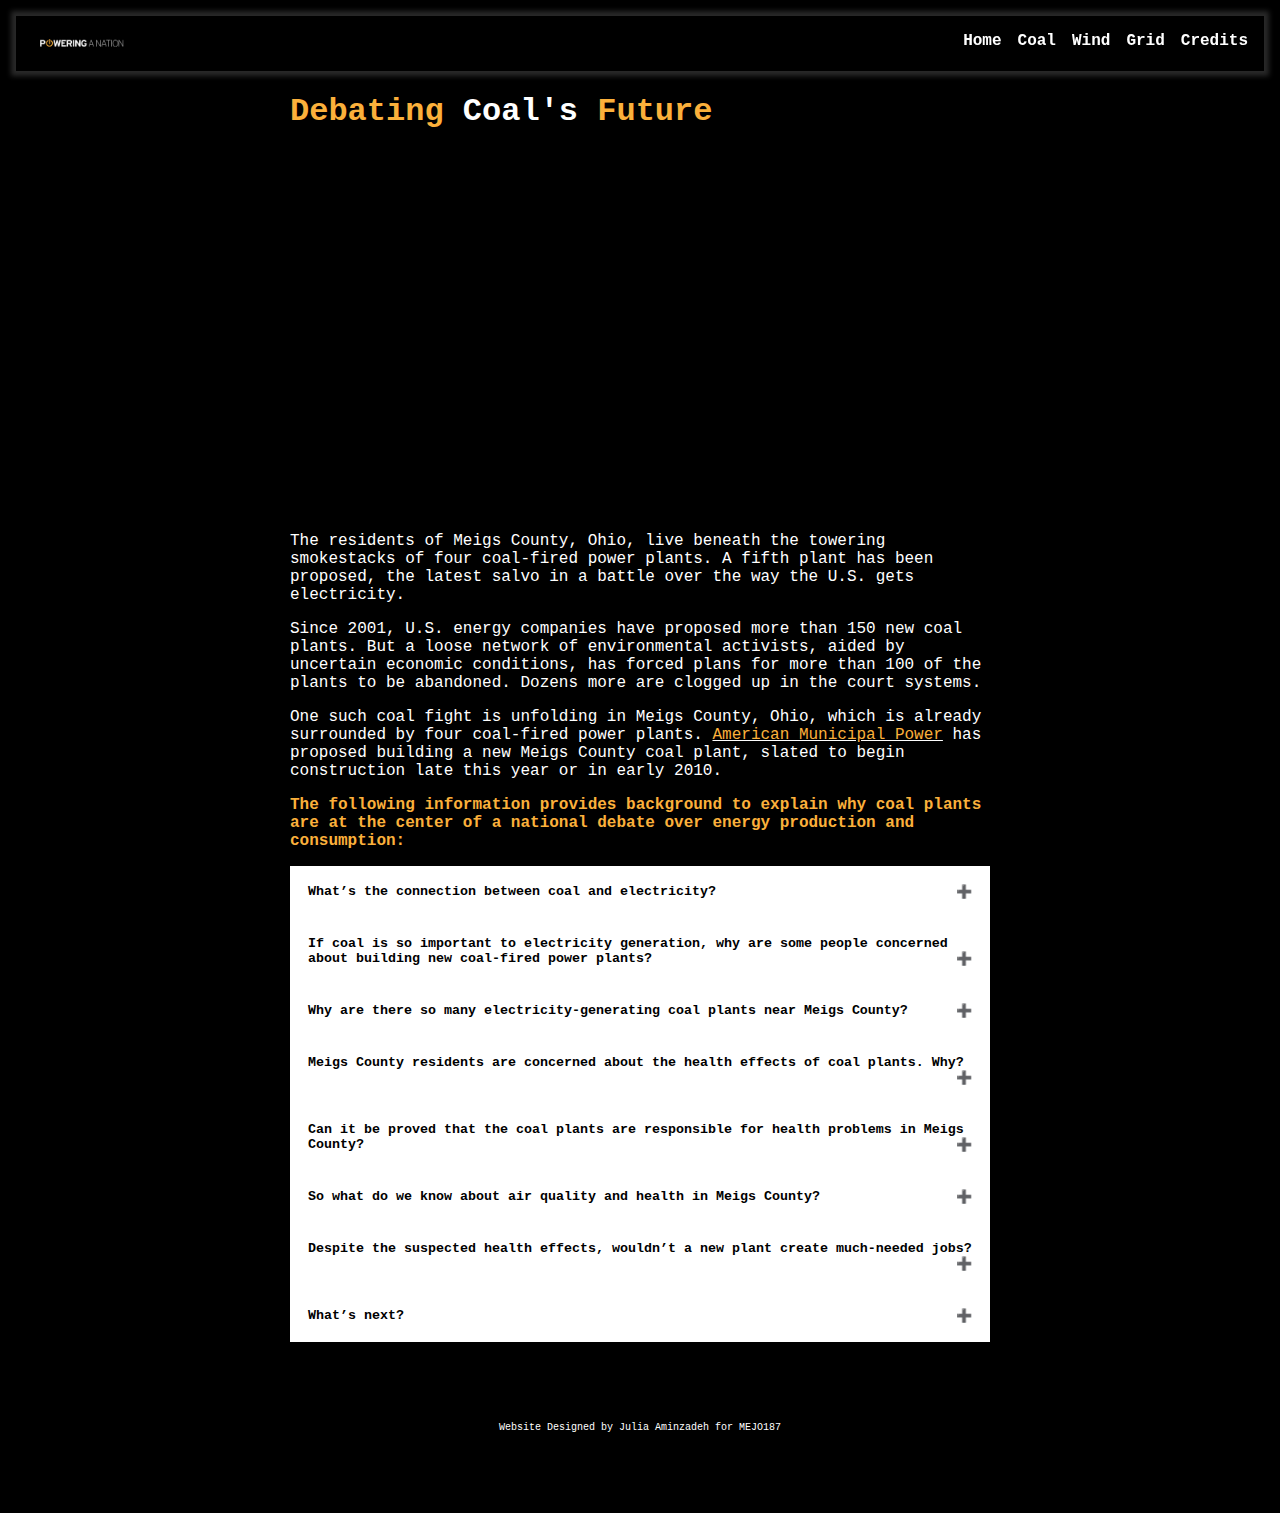
==== coal/index.html @ 7e4e7c04 "Improved main content max-width / alignment." ====
<!DOCTYPE html>
<html lang="en">
  <head>
    <meta charset="UTF-8" />
    <meta http-equiv="X-UA-Compatible" content="IE=edge" />
    <meta name="viewport" content="width=device-width, initial-scale=1.0" />
    <link rel="stylesheet" href="../styles/main.css" />
    <script src="../scripts/navbar.js" defer></script>
    <title>Coal</title>
  </head>
  <body>
    <nav id="main-nav" class="flex justify-between">
      <a href="../" title="Home"><img class="logo" src="../images/logo.png" alt="Powering a nation logo" /></a>
      <ul id="items" class="flex list-style-none m-0 p-0">
        <li class="pl-l"><a href="../" title="Home">Home</a></li>
        <li class="pl-l"><a href="./">Coal</a></li>
        <li class="pl-l"><a href="../wind/">Wind</a></li>
        <li class="pl-l"><a href="../grid/">Grid</a></li>
        <li class="pl-l"><a href="../credits/">Credits</a></li>
      </ul>
      <button id="toggle" class="active1">Menu</button>
    </nav>
    <div id="overlay"></div>
    <main class="container">
      <div>
        <h1>
          <span style="color: #fbb03b">Debating</span> Coal's
          <span style="color: #fbb03b">Future </span>
        </h1>
        <iframe
          class="responsive"
          src="https://player.vimeo.com/video/7645302?color=ffffff&title=0&byline=0&portrait=0"
          width="640"
          height="360"
          frameborder="0"
          allow="autoplay; fullscreen; picture-in-picture"
          allowfullscreen
        ></iframe>
        <p>
          The residents of Meigs County, Ohio, live beneath the towering
          smokestacks of four coal-fired power plants. A fifth plant has been
          proposed, the latest salvo in a battle over the way the U.S. gets
          electricity.
        </p>
        <p>
          Since 2001, U.S. energy companies have proposed more than 150 new coal
          plants. But a loose network of environmental activists, aided by
          uncertain economic conditions, has forced plans for more than 100 of the
          plants to be abandoned. Dozens more are clogged up in the court systems.
        </p>
        <p>
          One such coal fight is unfolding in Meigs County, Ohio, which is already
          surrounded by four coal-fired power plants.
          <u
            ><a class="underline" href="https://www.amppartners.org/"
              >American Municipal Power</a
            ></u
          >
          has proposed building a new Meigs County coal plant, slated to begin
          construction late this year or in early 2010.
        </p>
        <p>
          <b
            ><span style="color: #fbb03b"
              >The following information provides background to explain why coal
              plants are at the center of a national debate over energy production
              and consumption:</span
            ></b
          >
        </p>
      </div>
      <button class="accordion">
        <b>What’s the connection between coal and electricity?</b>
      </button>
      <div class="panel">
        <p>
          Nearly 50 percent of U.S. electricity
          <u>
            <a href="https://www.eia.gov/energyexplained/electricity/#tab2"
              >comes from coal.</a
            ></u
          >
          Coal-fired power plants burn coal to generate steam, which is used to
          turn the turbines of an electrical generator. The U.S. has one of the
          largest coal reserves in the world and burns it at about
          <u
            ><a href="https://www.ucsusa.org/resources/coal-power-impacts"
              >600 plants</a
            ></u
          >
          across the nation. Generating electricity from coal is common in the
          <u
            ><a
              href="https://www.npr.org/2009/04/24/110997398/visualizing-the-u-s-electric-grid"
              >South and in the heartland</a
            ></u
          >, but less often used in regions such as the West Coast, where
          hydroelectricity and natural gas are bigger sources of power.
        </p>
      </div>
  
      <button class="accordion">
        <b
          >If coal is so important to electricity generation, why are some people
          concerned about building new coal-fired power plants?</b
        >
      </button>
      <div class="panel">
        <p>
          Coal plants emit carbon dioxide, a major ingredient in climate change.
          In recent years, NASA climate scientist
          <u
            ><a
              href="https://www.nytimes.com/topic/person/james-e-hansen?scp=1-spot&sq=james%2520hansen&st=cse"
              >James Hansen</a
            ></u
          >
          has advocated a moratorium on building new coal plants until technology
          is developed to prevent the carbon dioxide from escaping into the
          atmosphere. Hansen has warned that continuing to release carbon dioxide
          at current rates – even just for the next 10 years – will create “a
          different planet – one without sea ice in the Arctic; with worldwide,
          repeated coastal tragedies associated with storms and a continuously
          rising sea level.” The proposed American Municipal Power plant in Meigs
          County would release an estimated 5.5 million tons of carbon dioxide
          annually, according to CARMA, a nonprofit group.
        </p>
      </div>
  
      <button class="accordion">
        <b
          >Why are there so many electricity-generating coal plants near Meigs
          County?</b
        >
      </button>
      <div class="panel">
        <p>
          Coal has been a dominant industry for most of the region’s history. The
          county’s newest mine began producing coal last February. An experimental
          site for carbon capture and sequestration, a technology to store carbon
          dioxide underground, is under construction in West Virginia near Meigs
          County's southern border. In addition,
          <u
            ><a
              href="https://www.bizjournals.com/cincinnati/stories/2007/05/21/story7.html"
              >a coal-to-liquids facility and two other coal-fired power plants</a
            ></u
          >
          have been proposed for the region, although at least some of those plans
          appear to be on hold. Meanwhile, Meigs County is one of the poorest
          counties in Ohio, according to 2000 U.S. Census data. Elisa Young, a
          Meigs County resident who has organized opposition to the new plant,
          argues that poverty reduces local opposition to the coal industry. “When
          you have an economy that's entirely wrapped around coal, you can't speak
          out about it,” she says.
        </p>
      </div>
      <button class="accordion">
        <b
          >Meigs County residents are concerned about the health effects of coal
          plants. Why?</b
        >
      </button>
      <div class="panel">
        <p>
          In 2007, the four existing coal plants near Meigs County released
          millions of pounds of toxic chemicals, including arsenic, chromium,
          manganese, mercury, sulfuric acid aerosols and selenium, according to
          the Environmental Protection Agency. Each of these chemicals has been
          linked to human health problems, such as cancer, gastrointestinal
          disorders, impaired motor skills and neurological damage. Kent Carson, a
          spokesperson for American Municipal Power, said the proposed plant will
          use new technology to control pollutants. “This will be the cleanest
          facility of its type in the state,” he said.
        </p>
      </div>
  
      <button class="accordion">
        <b
          >Can it be proved that the coal plants are responsible for health
          problems in Meigs County?</b
        >
      </button>
      <div class="panel">
        <p>
          It can be hard to prove that any one of the chemicals caused health
          problems of a particular individual. “We’re exposed to a soup of
          chemicals,” said Kevin Crist, director of the Center for Air Quality at
          Ohio University. Crist said health problems can be influenced by
          interactions between chemicals, as well as by lifestyle factors. In
          addition, low income – a common characteristic in Meigs County – is
          correlated with health problems. One reason is that poor people are more
          likely to smoke than their wealthier counterparts. More than
          <u
            ><a href="https://www.ncbi.nlm.nih.gov/pmc/articles/PMC1779290/"
              >30 percent of adult residents of Southeast Ohio smoke</a
            ></u
          >
          , compared to only about 25 percent of residents of other Ohio counties.
          Crist said tall smokestacks on the existing plants probably disperse
          most pollutants away from Meigs County. But he said it is impossible to
          know for sure what residents are being exposed to, because no agency
          monitors the county’s air.
        </p>
      </div>
  
      <button class="accordion">
        <b>So what do we know about air quality and health in Meigs County?</b>
      </button>
      <div class="panel">
        <p>
          An analysis by USA Today estimated that the air quality at Southern
          Elementary School in Meigs County is worse than the air quality at 97
          percent of the nation's schools. USA Today identified two of the coal
          plants near Meigs County as major contributors to pollution at the
          school. In addition, men in Meigs County have the lowest life expectancy
          among men in any Ohio county, according to data compiled by Harvard
          University (women ranked 26th worst of 88 counties). Meigs County also
          has the highest death rate of any Ohio county for lung and bronchus
          cancer, according to the Ohio Department of Health.
        </p>
      </div>
      <button class="accordion">
        <b
          >Despite the suspected health effects, wouldn’t a new plant create
          much-needed jobs?</b
        >
      </button>
      <div class="panel">
        <p>
          Blue-collar labor is especially important in Meigs County, where fewer
          than 5 percent of adult residents hold college degrees and more than 25
          percent have no high school diploma, according to the Ohio Office of
          Policy, Research and Strategic Planning. In 2007, Meigs County's median
          income was $27,287, about half the national average. Many Meigs County
          residents support the new plant for the jobs it may bring to the
          community. Construction worker Greg Sheets has testified in favor of the
          plant at public hearings. “My family will benefit by me going up there
          and working,” he said. “If I reached in your pocket and took $200,000
          out of your pocket, would you like it?” he said, referring to the income
          he estimated he could earn during the four years it would take to build
          the plant. But no one can guarantee how many jobs will actually go to
          Meigs County residents or how much they will pay. “We all know that not
          all the workers are going to come from Meigs County,” said Sheets, the
          construction worker. “They’ll be from all over the country.”
        </p>
      </div>
      <button class="accordion"><b>What’s next?</b></button>
      <div class="panel">
        <p>
          Before construction can begin on a new coal plant, an energy company
          must receive pollution permits from a state regulatory authority.
          Carson, the American Municipal Power spokesman, said his utility has
          received all the permits it needs and that construction on the plant
          will start in late 2009 or early 2010. Opponents of the plant have
          appealed the plant’s permits. The state of Ohio will allow construction
          to proceed during the appeals process.
        </p>
      </div>
    </main>
  </body>
  <footer class="space">
    <div class="smalltext">Website Designed by Julia Aminzadeh for MEJO187</div>
  </footer>
</html>
---- styles/main.css ----
body {
  margin: 1rem;
  font-family: "Courier New", Courier, monospace;
  background: black;
  color: white;
  max-width: 100%;
  overflow-x: hidden;
}

.button {
  background-color: black;
  font-family: "Courier New", Courier, monospace;
  border-radius: 3px;
  padding: 10px;
  display: inline-block;
  text-align: center;
}

.power > * {
  background: orange;
  margin-bottom: 20px;
}

img {
  width: 100%;
}

.caption {
  font-size: 12px;
  position: relative;
  right: 124px;
  bottom: 13px;
  text-decoration: underline;
}

.linespace {
  line-height: 3;
}

.caption-2 {
  font-size: 12px;
  position: relative;
  right: 45px;
  bottom: 13px;
  text-decoration: underline;
}

.caption3 {
  font-size: 12px;
  position: relative;
  bottom: 13px;
  right: 115px;
  text-decoration: underline;
}

a {
  text-decoration: none;
  color: white;
}

.logo {
  width: 100px;
}

.flex {
  display: flex;
}

.justify-between {
  justify-content: space-between;
}

.list-style-none {
  list-style: none;
}

.space {
  margin: 5rem 0;
}

.p-0 {
  padding: 0;
}

.pl-l {
  padding-left: 1rem;
  text-decoration: none;
}

.m-0 {
  margin: 0;
}

.smalltext {
  font-size: 10px;
  text-align: center;
}

#toggle {
  display: none;
  background-color: #fbb03b;
  font-family: "Courier New", Courier, monospace;
}

#overlay {
  display: none;
}

#main-nav {
  padding: 1rem;
  box-shadow: 0 0 5px 5px rgba(255, 255, 255, 0.16);
  font-weight: bold;
  position: sticky;
  top: 0;
  background-color: black;
}

.accordion {
  background-color: white;
  color: black;
  cursor: pointer;
  padding: 18px;
  width: 100%;
  text-align: left;
  font-family: "Courier New", Courier, monospace;
  border: none;
  outline: none;
  transition: 0.4s;
}

.accordion:after {
  content: "\02795"; /* Unicode character for "plus" sign (+) */
  font-size: 13px;
  color: #fbb03b;
  float: right;
  margin-left: 5px;
}

.active:after {
  content: "\2796"; /* Unicode character for "minus" sign (-) */
}

.align-left {
  text-align: left;
  margin: 2em;
}

.active,
.accordion:hover {
  background-color: white;
}

.underline {
  color: #fbb03b;
}

.panel {
  padding: 0 18px;
  background-color: #fbb03b;
  max-height: 0;
  overflow: hidden;
  transition: max-height 0.2s ease-out;
  color: white;
  text-align: left;
}

/* Desktop Styles */
@media (min-width: 767px) {
  .power > * {
    flex: 1 0;
    margin-left: 10px;
    margin-right: 10px;
  }
  
  .power > *:first-child {
    margin-left: 0;
  }
  
  .power > *:last-child {
    margin-right: 0;
  }

  .header {
    display: flex;
  }

  .header > * {
    flex: 1 0;
  }

  .hv-center {
    display: flex;
    justify-content: center;
    align-items: center;
  }

  .h-center {
    display: flex;
    justify-content: center;
  }

  .max-width-400 {
    max-width: 400px;
  }

  .power {
    display: flex;
    /*gap: 20px*/
  }

  .power > div {
    flex: 1 0;
    margin: 0 10px;
    border: gray;
  }

  .power > div:first-child {
    margin-left: 0;
  }

  .power > div:last-child {
    margin-right: 0;
  }
}

@media (max-width: 767px) {
  body {
    max-width: 100%;
    overflow-x: hidden;
  }

  #items {
    position: absolute;
    top: 50px;
    left: 0;
    display: none;
    background: orange;
    width: 100%;
  }

  #items.active1 {
    display: block;
  }

  .grid {
    max-width: 80%;
    height: auto;
  }

  #items > li {
    margin: 1rem;
  }

  #toggle.active1 {
    display: block;
  }

  .responsive {
    width: 100%;
    height: auto;
    overflow-x: hidden;
  }

  .caption {
    font-size: 8px;
    position: relative;
    bottom: 11px;
    left: 2px;
    text-decoration: underline;
  }

  .caption3 {
    font-size: 8px;
    position: relative;
    bottom: 11px;
    left: 2px;
    text-decoration: underline;
  }

  .caption-2 {
    font-size: 9px;
    position: relative;
    left: 5px;
    bottom: 11px;
    text-align: left;
    margin-left: 2rem;
    margin-right: 2rem;
    text-decoration: underline;
  }

  .responsive {
    width: 100%;
    height: auto;
    overflow-x: hidden;
  }
}

h1,
h2,
h3,
h4,
h5,
h6,
p {
  max-width: 75ch;
}

img {
  width: 100%;
  display: block;
}

.power article {
  display: flex;
  flex-wrap: wrap;
  flex-direction: column;
  justify-content: flex-start;
}

.power section {
  padding: 1em 1em 0 1em;
}

.power p {
  margin-top: 0;
}

.power footer {
  padding: 0 1em 1em 1em;
  justify-self: flex-end;
  margin-top: auto;
}

.container {
  max-width: 700px;
  margin: 0 auto;
  padding: 0 20px;
}
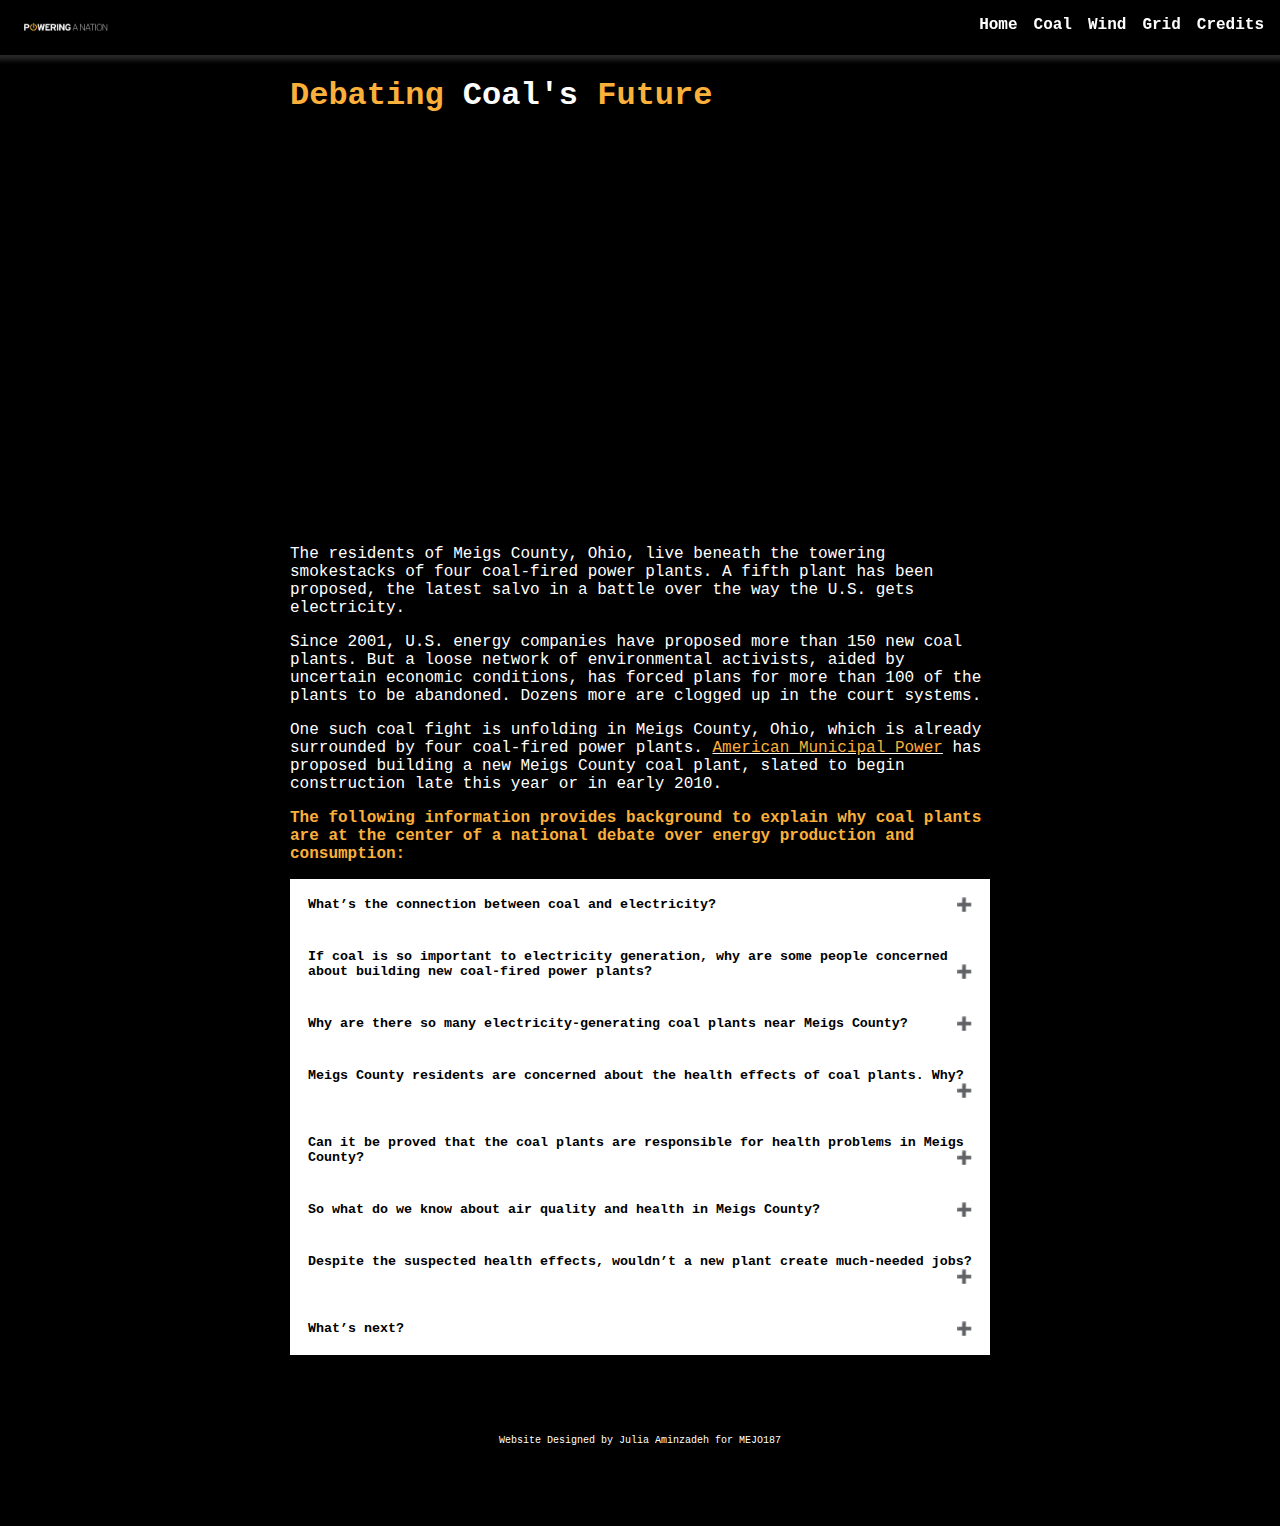
==== commit 2389971a: "Made iframes responsive." ====
--- a/coal/index.html
+++ b/coal/index.html
@@ -27,15 +27,16 @@
           <span style="color: #fbb03b">Debating</span> Coal's
           <span style="color: #fbb03b">Future </span>
         </h1>
-        <iframe
-          class="responsive"
-          src="https://player.vimeo.com/video/7645302?color=ffffff&title=0&byline=0&portrait=0"
-          width="640"
-          height="360"
-          frameborder="0"
-          allow="autoplay; fullscreen; picture-in-picture"
-          allowfullscreen
-        ></iframe>
+        <div class="aspect-ratio">
+          <iframe
+            src="https://player.vimeo.com/video/7645302?color=ffffff&title=0&byline=0&portrait=0"
+            width="640"
+            height="360"
+            frameborder="0"
+            allow="autoplay; fullscreen; picture-in-picture"
+            allowfullscreen
+          ></iframe>
+        </div>
         <p>
           The residents of Meigs County, Ohio, live beneath the towering
           smokestacks of four coal-fired power plants. A fifth plant has been
--- a/styles/main.css
+++ b/styles/main.css
@@ -1,5 +1,5 @@
 body {
-  margin: 1rem;
+  margin: 0;
   font-family: "Courier New", Courier, monospace;
   background: black;
   color: white;
@@ -113,6 +113,7 @@
   position: sticky;
   top: 0;
   background-color: black;
+  z-index: 1;
 }
 
 .accordion {
@@ -335,4 +336,33 @@
   max-width: 700px;
   margin: 0 auto;
   padding: 0 20px;
+}
+
+.main-header {
+  max-width: 700px;
+  margin: 4rem auto;
+  padding: 0 20px;
+  text-align: center;
+}
+
+.container-lg {
+  max-width: 1000px;
+  margin: 0 auto;
+  padding: 0 20px;
+}
+
+.aspect-ratio {
+  position: relative;
+  background: black;
+  width: 100%;
+  padding-top: 56.25%;
+  margin-bottom: 1rem;
+}
+
+iframe {
+  position: absolute;
+  top: 0;
+  left: 0;
+  width: 100%;
+  height: 100%;
 }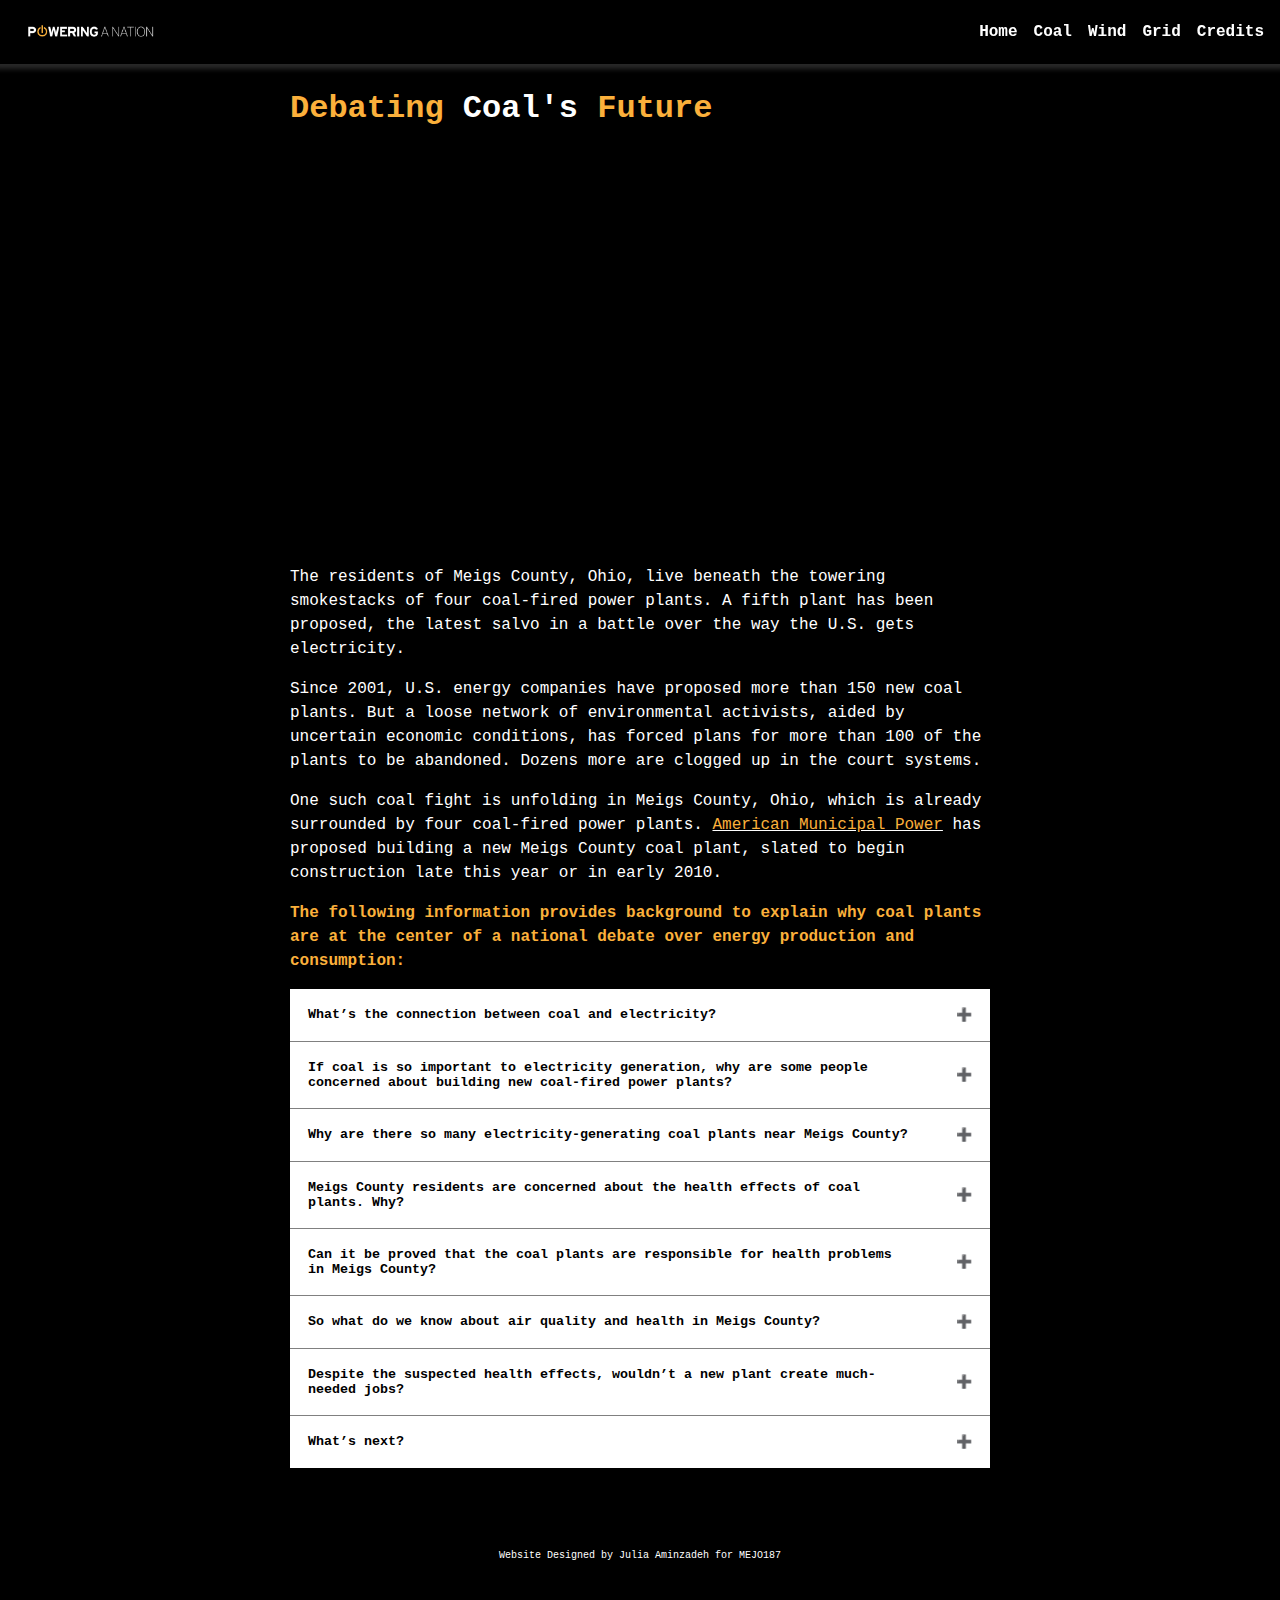
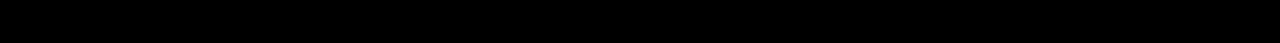
==== commit 3c445e60: "Replaced inline styles with classes." ====
--- a/coal/index.html
+++ b/coal/index.html
@@ -24,8 +24,8 @@
     <main class="container">
       <div>
         <h1>
-          <span style="color: #fbb03b">Debating</span> Coal's
-          <span style="color: #fbb03b">Future </span>
+          <span class="text-orange">Debating</span> Coal's
+          <span class="text-orange">Future </span>
         </h1>
         <div class="aspect-ratio">
           <iframe
@@ -62,7 +62,7 @@
         </p>
         <p>
           <b
-            ><span style="color: #fbb03b"
+            ><span class="text-orange"
               >The following information provides background to explain why coal
               plants are at the center of a national debate over energy production
               and consumption:</span
--- a/styles/main.css
+++ b/styles/main.css
@@ -5,6 +5,7 @@
   color: white;
   max-width: 100%;
   overflow-x: hidden;
+  line-height: 1.5;
 }
 
 .button {
@@ -59,7 +60,7 @@
 }
 
 .logo {
-  width: 100px;
+  width: 150px;
 }
 
 .flex {
@@ -107,13 +108,17 @@
 }
 
 #main-nav {
-  padding: 1rem;
+  padding: 0 1rem;
   box-shadow: 0 0 5px 5px rgba(255, 255, 255, 0.16);
   font-weight: bold;
   position: sticky;
   top: 0;
   background-color: black;
   z-index: 1;
+  min-height: 64px;
+  display: flex;
+  justify-content: space-between;
+  align-items: center;
 }
 
 .accordion {
@@ -127,6 +132,19 @@
   border: none;
   outline: none;
   transition: 0.4s;
+  display: flex;
+  justify-content: space-between;
+  align-items: center;
+}
+
+.accordion:not(:last-of-type) {
+  border-bottom: solid gray 1px;
+}
+
+.accordion b {
+  display: block;
+  max-width: 75ch;
+  padding-right: 20px;
 }
 
 .accordion:after {
@@ -365,4 +383,12 @@
   left: 0;
   width: 100%;
   height: 100%;
+}
+
+.text-orange {
+  color: #fbb03b;
+}
+
+.text-white {
+  color: white;
 }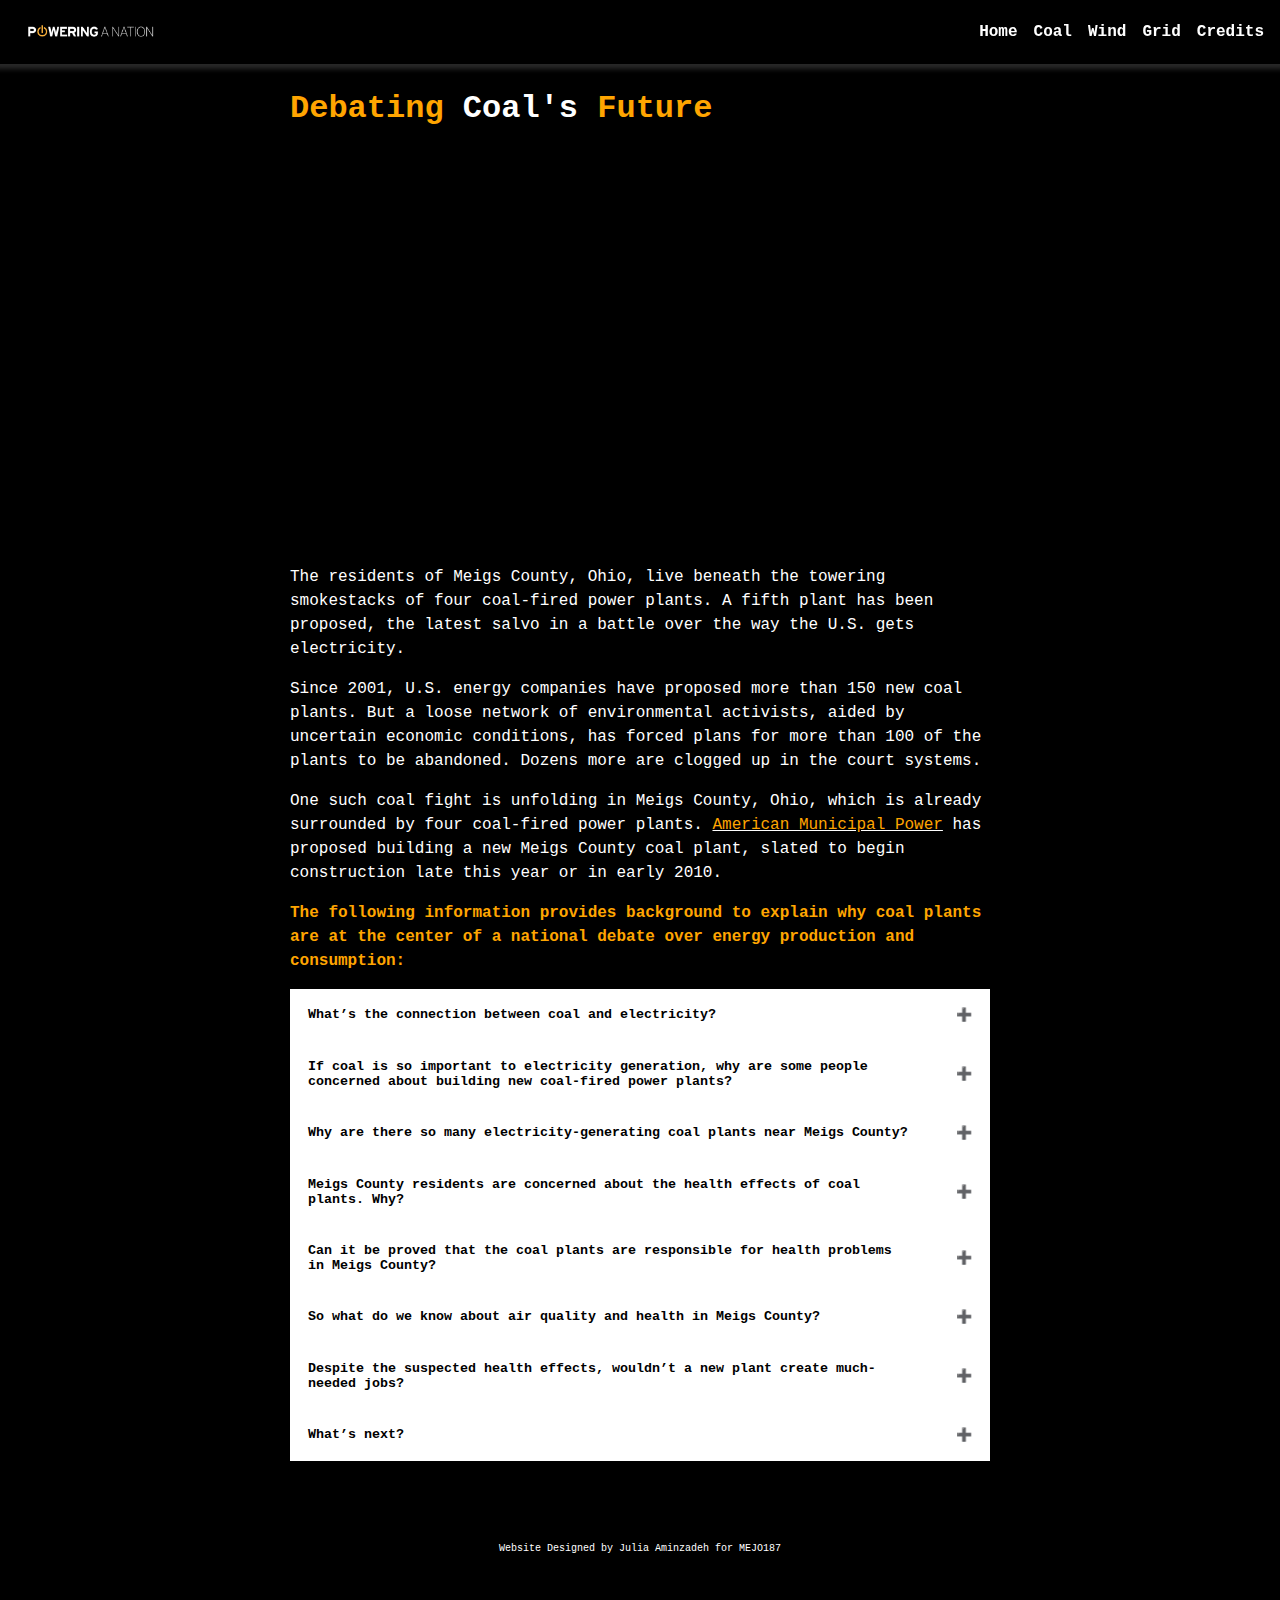
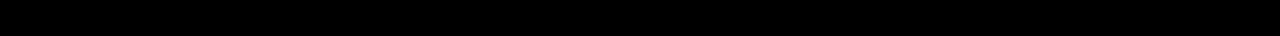
==== commit 8b248660: "Removed unused overlay markup and style." ====
--- a/coal/index.html
+++ b/coal/index.html
@@ -6,6 +6,7 @@
     <meta name="viewport" content="width=device-width, initial-scale=1.0" />
     <link rel="stylesheet" href="../styles/main.css" />
     <script src="../scripts/navbar.js" defer></script>
+    <script src="../scripts/accordian.js" defer></script>
     <title>Coal</title>
   </head>
   <body>
@@ -20,8 +21,7 @@
       </ul>
       <button id="toggle" class="active1">Menu</button>
     </nav>
-    <div id="overlay"></div>
-    <main class="container">
+        <main class="container">
       <div>
         <h1>
           <span class="text-orange">Debating</span> Coal's
--- a/styles/main.css
+++ b/styles/main.css
@@ -1,317 +1,18 @@
+/* Global Styles */
+:root {
+  --theme-black: black;
+  --theme-white: white;
+  --theme-orange: orange;
+}
+
 body {
   margin: 0;
   font-family: "Courier New", Courier, monospace;
-  background: black;
-  color: white;
+  background: var(--theme-black);
+  color: var(--theme-white);
   max-width: 100%;
   overflow-x: hidden;
   line-height: 1.5;
-}
-
-.button {
-  background-color: black;
-  font-family: "Courier New", Courier, monospace;
-  border-radius: 3px;
-  padding: 10px;
-  display: inline-block;
-  text-align: center;
-}
-
-.power > * {
-  background: orange;
-  margin-bottom: 20px;
-}
-
-img {
-  width: 100%;
-}
-
-.caption {
-  font-size: 12px;
-  position: relative;
-  right: 124px;
-  bottom: 13px;
-  text-decoration: underline;
-}
-
-.linespace {
-  line-height: 3;
-}
-
-.caption-2 {
-  font-size: 12px;
-  position: relative;
-  right: 45px;
-  bottom: 13px;
-  text-decoration: underline;
-}
-
-.caption3 {
-  font-size: 12px;
-  position: relative;
-  bottom: 13px;
-  right: 115px;
-  text-decoration: underline;
-}
-
-a {
-  text-decoration: none;
-  color: white;
-}
-
-.logo {
-  width: 150px;
-}
-
-.flex {
-  display: flex;
-}
-
-.justify-between {
-  justify-content: space-between;
-}
-
-.list-style-none {
-  list-style: none;
-}
-
-.space {
-  margin: 5rem 0;
-}
-
-.p-0 {
-  padding: 0;
-}
-
-.pl-l {
-  padding-left: 1rem;
-  text-decoration: none;
-}
-
-.m-0 {
-  margin: 0;
-}
-
-.smalltext {
-  font-size: 10px;
-  text-align: center;
-}
-
-#toggle {
-  display: none;
-  background-color: #fbb03b;
-  font-family: "Courier New", Courier, monospace;
-}
-
-#overlay {
-  display: none;
-}
-
-#main-nav {
-  padding: 0 1rem;
-  box-shadow: 0 0 5px 5px rgba(255, 255, 255, 0.16);
-  font-weight: bold;
-  position: sticky;
-  top: 0;
-  background-color: black;
-  z-index: 1;
-  min-height: 64px;
-  display: flex;
-  justify-content: space-between;
-  align-items: center;
-}
-
-.accordion {
-  background-color: white;
-  color: black;
-  cursor: pointer;
-  padding: 18px;
-  width: 100%;
-  text-align: left;
-  font-family: "Courier New", Courier, monospace;
-  border: none;
-  outline: none;
-  transition: 0.4s;
-  display: flex;
-  justify-content: space-between;
-  align-items: center;
-}
-
-.accordion:not(:last-of-type) {
-  border-bottom: solid gray 1px;
-}
-
-.accordion b {
-  display: block;
-  max-width: 75ch;
-  padding-right: 20px;
-}
-
-.accordion:after {
-  content: "\02795"; /* Unicode character for "plus" sign (+) */
-  font-size: 13px;
-  color: #fbb03b;
-  float: right;
-  margin-left: 5px;
-}
-
-.active:after {
-  content: "\2796"; /* Unicode character for "minus" sign (-) */
-}
-
-.align-left {
-  text-align: left;
-  margin: 2em;
-}
-
-.active,
-.accordion:hover {
-  background-color: white;
-}
-
-.underline {
-  color: #fbb03b;
-}
-
-.panel {
-  padding: 0 18px;
-  background-color: #fbb03b;
-  max-height: 0;
-  overflow: hidden;
-  transition: max-height 0.2s ease-out;
-  color: white;
-  text-align: left;
-}
-
-/* Desktop Styles */
-@media (min-width: 767px) {
-  .power > * {
-    flex: 1 0;
-    margin-left: 10px;
-    margin-right: 10px;
-  }
-  
-  .power > *:first-child {
-    margin-left: 0;
-  }
-  
-  .power > *:last-child {
-    margin-right: 0;
-  }
-
-  .header {
-    display: flex;
-  }
-
-  .header > * {
-    flex: 1 0;
-  }
-
-  .hv-center {
-    display: flex;
-    justify-content: center;
-    align-items: center;
-  }
-
-  .h-center {
-    display: flex;
-    justify-content: center;
-  }
-
-  .max-width-400 {
-    max-width: 400px;
-  }
-
-  .power {
-    display: flex;
-    /*gap: 20px*/
-  }
-
-  .power > div {
-    flex: 1 0;
-    margin: 0 10px;
-    border: gray;
-  }
-
-  .power > div:first-child {
-    margin-left: 0;
-  }
-
-  .power > div:last-child {
-    margin-right: 0;
-  }
-}
-
-@media (max-width: 767px) {
-  body {
-    max-width: 100%;
-    overflow-x: hidden;
-  }
-
-  #items {
-    position: absolute;
-    top: 50px;
-    left: 0;
-    display: none;
-    background: orange;
-    width: 100%;
-  }
-
-  #items.active1 {
-    display: block;
-  }
-
-  .grid {
-    max-width: 80%;
-    height: auto;
-  }
-
-  #items > li {
-    margin: 1rem;
-  }
-
-  #toggle.active1 {
-    display: block;
-  }
-
-  .responsive {
-    width: 100%;
-    height: auto;
-    overflow-x: hidden;
-  }
-
-  .caption {
-    font-size: 8px;
-    position: relative;
-    bottom: 11px;
-    left: 2px;
-    text-decoration: underline;
-  }
-
-  .caption3 {
-    font-size: 8px;
-    position: relative;
-    bottom: 11px;
-    left: 2px;
-    text-decoration: underline;
-  }
-
-  .caption-2 {
-    font-size: 9px;
-    position: relative;
-    left: 5px;
-    bottom: 11px;
-    text-align: left;
-    margin-left: 2rem;
-    margin-right: 2rem;
-    text-decoration: underline;
-  }
-
-  .responsive {
-    width: 100%;
-    height: auto;
-    overflow-x: hidden;
-  }
 }
 
 h1,
@@ -324,9 +25,28 @@
   max-width: 75ch;
 }
 
+a {
+  text-decoration: none;
+  color: var(--theme-white);
+}
+
 img {
   width: 100%;
   display: block;
+}
+
+.button {
+  background-color: var(--theme-black);
+  font-family: "Courier New", Courier, monospace;
+  border-radius: 3px;
+  padding: 10px;
+  display: inline-block;
+  text-align: center;
+}
+
+.power > * {
+  background: var(--theme-orange);
+  margin-bottom: 20px;
 }
 
 .power article {
@@ -360,7 +80,6 @@
   max-width: 700px;
   margin: 4rem auto;
   padding: 0 20px;
-  text-align: center;
 }
 
 .container-lg {
@@ -371,13 +90,13 @@
 
 .aspect-ratio {
   position: relative;
-  background: black;
+  background: var(--theme-black);
   width: 100%;
   padding-top: 56.25%;
   margin-bottom: 1rem;
 }
 
-iframe {
+.aspect-ratio iframe {
   position: absolute;
   top: 0;
   left: 0;
@@ -386,9 +105,178 @@
 }
 
 .text-orange {
-  color: #fbb03b;
+  color: var(--theme-orange);
 }
 
 .text-white {
-  color: white;
-}+  color: var(--theme-white);
+}
+
+.logo {
+  width: 150px;
+}
+
+.flex {
+  display: flex;
+}
+
+.justify-between {
+  justify-content: space-between;
+}
+
+.list-style-none {
+  list-style: none;
+}
+
+.space {
+  margin: 5rem 0;
+}
+
+.p-0 {
+  padding: 0;
+}
+
+.pl-l {
+  padding-left: 1rem;
+  text-decoration: none;
+}
+
+.m-0 {
+  margin: 0;
+}
+
+.smalltext {
+  font-size: 10px;
+  text-align: center;
+}
+
+#toggle {
+  display: none;
+  background-color: var(--theme-orange);
+  font-family: "Courier New", Courier, monospace;
+}
+
+#main-nav {
+  padding: 0 1rem;
+  box-shadow: 0 0 5px 5px rgba(255, 255, 255, 0.16);
+  font-weight: bold;
+  position: sticky;
+  top: 0;
+  background-color: var(--theme-black);
+  z-index: 1;
+  min-height: 64px;
+  display: flex;
+  justify-content: space-between;
+  align-items: center;
+}
+
+.accordion {
+  background-color: var(--theme-white);
+  color: var(--theme-black);
+  cursor: pointer;
+  padding: 18px;
+  width: 100%;
+  text-align: left;
+  font-family: "Courier New", Courier, monospace;
+  border: none;
+  outline: none;
+  transition: 0.4s;
+  display: flex;
+  justify-content: space-between;
+  align-items: center;
+}
+
+.accordion:not(:last-of-type) {
+  border-bottom: solid var(--theme-gray) 1px;
+}
+
+.accordion b {
+  display: block;
+  max-width: 75ch;
+  padding-right: 20px;
+}
+
+.accordion:after {
+  content: "\02795"; /* Unicode character for "plus" sign (+) */
+  font-size: 13px;
+  color: var(--theme-orange);
+  float: right;
+  margin-left: 5px;
+}
+
+.active:after {
+  content: "\2796"; /* Unicode character for "minus" sign (-) */
+}
+
+.active,
+.accordion:hover {
+  background-color: var(--theme-white);
+}
+
+.underline {
+  color: var(--theme-orange);
+}
+
+.panel {
+  padding: 0 18px;
+  background-color: var(--theme-orange);
+  max-height: 0;
+  overflow: hidden;
+  transition: max-height 0.2s ease-out;
+  color: var(--theme-white);
+  text-align: left;
+}
+
+/* Mobile Only Styles */
+@media (max-width: 767px) {
+  body {
+    max-width: 100%;
+    overflow-x: hidden;
+  }
+
+  #items {
+    position: absolute;
+    top: 64px;
+    left: 0;
+    display: none;
+    background: var(--theme-orange);
+    width: 100%;
+  }
+
+  #items.active1 {
+    display: block;
+  }
+
+  #items > li {
+    margin: 1rem;
+  }
+
+  #toggle.active1 {
+    display: block;
+  }
+}
+
+/* Desktop Only Styles */
+@media (min-width: 767px) {
+  .main-header {
+    text-align: center;
+  }
+
+  .power {
+    display: flex;
+  }
+
+  .power > * {
+    flex: 1 0;
+    margin-left: 10px;
+    margin-right: 10px;
+  }
+  
+  .power > *:first-child {
+    margin-left: 0;
+  }
+  
+  .power > *:last-child {
+    margin-right: 0;
+  }
+}
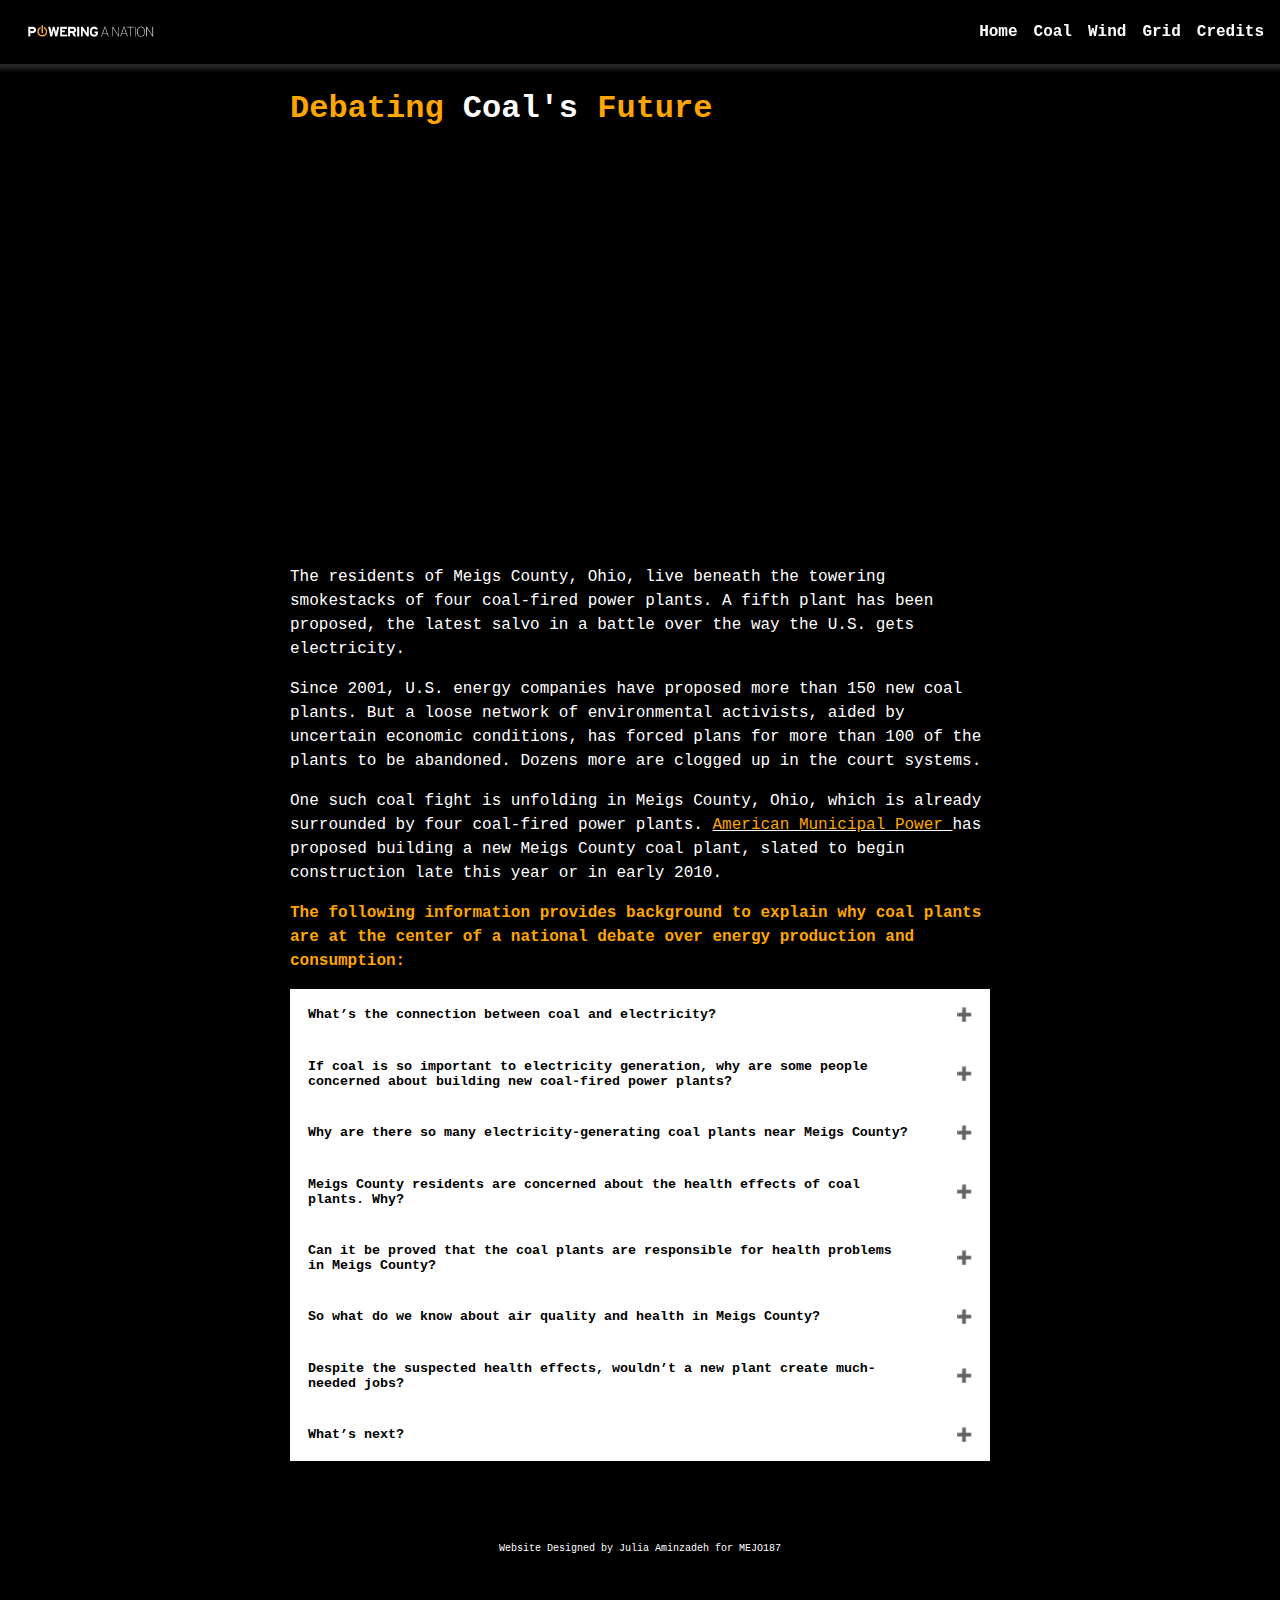
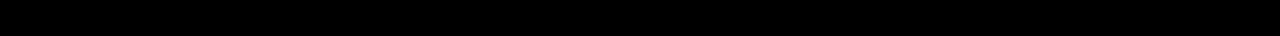
==== commit 3e6972ad: "Formatted with Prettier. Moved footer inside body." ====
--- a/coal/index.html
+++ b/coal/index.html
@@ -6,12 +6,18 @@
     <meta name="viewport" content="width=device-width, initial-scale=1.0" />
     <link rel="stylesheet" href="../styles/main.css" />
     <script src="../scripts/navbar.js" defer></script>
-    <script src="../scripts/accordian.js" defer></script>
+    <script src="../scripts/accordion.js" defer></script>
     <title>Coal</title>
   </head>
   <body>
     <nav id="main-nav" class="flex justify-between">
-      <a href="../" title="Home"><img class="logo" src="../images/logo.png" alt="Powering a nation logo" /></a>
+      <a href="../" title="Home">
+        <img
+          class="logo"
+          src="../images/logo.png"
+          alt="Powering a nation logo"
+        />
+      </a>
       <ul id="items" class="flex list-style-none m-0 p-0">
         <li class="pl-l"><a href="../" title="Home">Home</a></li>
         <li class="pl-l"><a href="./">Coal</a></li>
@@ -19,13 +25,14 @@
         <li class="pl-l"><a href="../grid/">Grid</a></li>
         <li class="pl-l"><a href="../credits/">Credits</a></li>
       </ul>
-      <button id="toggle" class="active1">Menu</button>
+      <button id="toggle" class="active">Menu</button>
     </nav>
-        <main class="container">
+    <main class="container">
       <div>
         <h1>
-          <span class="text-orange">Debating</span> Coal's
-          <span class="text-orange">Future </span>
+          <span class="text-orange">Debating</span>
+          Coal's
+          <span class="text-orange">Future</span>
         </h1>
         <div class="aspect-ratio">
           <iframe
@@ -46,28 +53,29 @@
         <p>
           Since 2001, U.S. energy companies have proposed more than 150 new coal
           plants. But a loose network of environmental activists, aided by
-          uncertain economic conditions, has forced plans for more than 100 of the
-          plants to be abandoned. Dozens more are clogged up in the court systems.
-        </p>
-        <p>
-          One such coal fight is unfolding in Meigs County, Ohio, which is already
-          surrounded by four coal-fired power plants.
-          <u
-            ><a class="underline" href="https://www.amppartners.org/"
-              >American Municipal Power</a
-            ></u
-          >
+          uncertain economic conditions, has forced plans for more than 100 of
+          the plants to be abandoned. Dozens more are clogged up in the court
+          systems.
+        </p>
+        <p>
+          One such coal fight is unfolding in Meigs County, Ohio, which is
+          already surrounded by four coal-fired power plants.
+          <u>
+            <a class="underline" href="https://www.amppartners.org/">
+              American Municipal Power
+            </a>
+          </u>
           has proposed building a new Meigs County coal plant, slated to begin
           construction late this year or in early 2010.
         </p>
         <p>
-          <b
-            ><span class="text-orange"
-              >The following information provides background to explain why coal
-              plants are at the center of a national debate over energy production
-              and consumption:</span
-            ></b
-          >
+          <b>
+            <span class="text-orange">
+              The following information provides background to explain why coal
+              plants are at the center of a national debate over energy
+              production and consumption:
+            </span>
+          </b>
         </p>
       </div>
       <button class="accordion">
@@ -77,90 +85,95 @@
         <p>
           Nearly 50 percent of U.S. electricity
           <u>
-            <a href="https://www.eia.gov/energyexplained/electricity/#tab2"
-              >comes from coal.</a
-            ></u
-          >
+            <a href="https://www.eia.gov/energyexplained/electricity/#tab2">
+              comes from coal.
+            </a>
+          </u>
           Coal-fired power plants burn coal to generate steam, which is used to
           turn the turbines of an electrical generator. The U.S. has one of the
           largest coal reserves in the world and burns it at about
-          <u
-            ><a href="https://www.ucsusa.org/resources/coal-power-impacts"
-              >600 plants</a
-            ></u
-          >
+          <u>
+            <a href="https://www.ucsusa.org/resources/coal-power-impacts">
+              600 plants
+            </a>
+          </u>
           across the nation. Generating electricity from coal is common in the
-          <u
-            ><a
+          <u>
+            <a
               href="https://www.npr.org/2009/04/24/110997398/visualizing-the-u-s-electric-grid"
-              >South and in the heartland</a
-            ></u
-          >, but less often used in regions such as the West Coast, where
+            >
+              South and in the heartland
+            </a>
+          </u>
+          , but less often used in regions such as the West Coast, where
           hydroelectricity and natural gas are bigger sources of power.
         </p>
       </div>
-  
-      <button class="accordion">
-        <b
-          >If coal is so important to electricity generation, why are some people
-          concerned about building new coal-fired power plants?</b
-        >
+
+      <button class="accordion">
+        <b>
+          If coal is so important to electricity generation, why are some people
+          concerned about building new coal-fired power plants?
+        </b>
       </button>
       <div class="panel">
         <p>
           Coal plants emit carbon dioxide, a major ingredient in climate change.
           In recent years, NASA climate scientist
-          <u
-            ><a
+          <u>
+            <a
               href="https://www.nytimes.com/topic/person/james-e-hansen?scp=1-spot&sq=james%2520hansen&st=cse"
-              >James Hansen</a
-            ></u
-          >
-          has advocated a moratorium on building new coal plants until technology
-          is developed to prevent the carbon dioxide from escaping into the
-          atmosphere. Hansen has warned that continuing to release carbon dioxide
-          at current rates – even just for the next 10 years – will create “a
-          different planet – one without sea ice in the Arctic; with worldwide,
-          repeated coastal tragedies associated with storms and a continuously
-          rising sea level.” The proposed American Municipal Power plant in Meigs
-          County would release an estimated 5.5 million tons of carbon dioxide
-          annually, according to CARMA, a nonprofit group.
-        </p>
-      </div>
-  
-      <button class="accordion">
-        <b
-          >Why are there so many electricity-generating coal plants near Meigs
-          County?</b
-        >
-      </button>
-      <div class="panel">
-        <p>
-          Coal has been a dominant industry for most of the region’s history. The
-          county’s newest mine began producing coal last February. An experimental
-          site for carbon capture and sequestration, a technology to store carbon
-          dioxide underground, is under construction in West Virginia near Meigs
-          County's southern border. In addition,
-          <u
-            ><a
+            >
+              James Hansen
+            </a>
+          </u>
+          has advocated a moratorium on building new coal plants until
+          technology is developed to prevent the carbon dioxide from escaping
+          into the atmosphere. Hansen has warned that continuing to release
+          carbon dioxide at current rates – even just for the next 10 years –
+          will create “a different planet – one without sea ice in the Arctic;
+          with worldwide, repeated coastal tragedies associated with storms and
+          a continuously rising sea level.” The proposed American Municipal
+          Power plant in Meigs County would release an estimated 5.5 million
+          tons of carbon dioxide annually, according to CARMA, a nonprofit
+          group.
+        </p>
+      </div>
+
+      <button class="accordion">
+        <b>
+          Why are there so many electricity-generating coal plants near Meigs
+          County?
+        </b>
+      </button>
+      <div class="panel">
+        <p>
+          Coal has been a dominant industry for most of the region’s history.
+          The county’s newest mine began producing coal last February. An
+          experimental site for carbon capture and sequestration, a technology
+          to store carbon dioxide underground, is under construction in West
+          Virginia near Meigs County's southern border. In addition,
+          <u>
+            <a
               href="https://www.bizjournals.com/cincinnati/stories/2007/05/21/story7.html"
-              >a coal-to-liquids facility and two other coal-fired power plants</a
-            ></u
-          >
-          have been proposed for the region, although at least some of those plans
-          appear to be on hold. Meanwhile, Meigs County is one of the poorest
-          counties in Ohio, according to 2000 U.S. Census data. Elisa Young, a
-          Meigs County resident who has organized opposition to the new plant,
-          argues that poverty reduces local opposition to the coal industry. “When
-          you have an economy that's entirely wrapped around coal, you can't speak
-          out about it,” she says.
-        </p>
-      </div>
-      <button class="accordion">
-        <b
-          >Meigs County residents are concerned about the health effects of coal
-          plants. Why?</b
-        >
+            >
+              a coal-to-liquids facility and two other coal-fired power plants
+            </a>
+          </u>
+          have been proposed for the region, although at least some of those
+          plans appear to be on hold. Meanwhile, Meigs County is one of the
+          poorest counties in Ohio, according to 2000 U.S. Census data. Elisa
+          Young, a Meigs County resident who has organized opposition to the new
+          plant, argues that poverty reduces local opposition to the coal
+          industry. “When you have an economy that's entirely wrapped around
+          coal, you can't speak out about it,” she says.
+        </p>
+      </div>
+      <button class="accordion">
+        <b>
+          Meigs County residents are concerned about the health effects of coal
+          plants. Why?
+        </b>
       </button>
       <div class="panel">
         <p>
@@ -169,42 +182,42 @@
           manganese, mercury, sulfuric acid aerosols and selenium, according to
           the Environmental Protection Agency. Each of these chemicals has been
           linked to human health problems, such as cancer, gastrointestinal
-          disorders, impaired motor skills and neurological damage. Kent Carson, a
-          spokesperson for American Municipal Power, said the proposed plant will
-          use new technology to control pollutants. “This will be the cleanest
-          facility of its type in the state,” he said.
-        </p>
-      </div>
-  
-      <button class="accordion">
-        <b
-          >Can it be proved that the coal plants are responsible for health
-          problems in Meigs County?</b
-        >
+          disorders, impaired motor skills and neurological damage. Kent Carson,
+          a spokesperson for American Municipal Power, said the proposed plant
+          will use new technology to control pollutants. “This will be the
+          cleanest facility of its type in the state,” he said.
+        </p>
+      </div>
+
+      <button class="accordion">
+        <b>
+          Can it be proved that the coal plants are responsible for health
+          problems in Meigs County?
+        </b>
       </button>
       <div class="panel">
         <p>
           It can be hard to prove that any one of the chemicals caused health
           problems of a particular individual. “We’re exposed to a soup of
-          chemicals,” said Kevin Crist, director of the Center for Air Quality at
-          Ohio University. Crist said health problems can be influenced by
+          chemicals,” said Kevin Crist, director of the Center for Air Quality
+          at Ohio University. Crist said health problems can be influenced by
           interactions between chemicals, as well as by lifestyle factors. In
           addition, low income – a common characteristic in Meigs County – is
-          correlated with health problems. One reason is that poor people are more
-          likely to smoke than their wealthier counterparts. More than
-          <u
-            ><a href="https://www.ncbi.nlm.nih.gov/pmc/articles/PMC1779290/"
-              >30 percent of adult residents of Southeast Ohio smoke</a
-            ></u
-          >
-          , compared to only about 25 percent of residents of other Ohio counties.
-          Crist said tall smokestacks on the existing plants probably disperse
-          most pollutants away from Meigs County. But he said it is impossible to
-          know for sure what residents are being exposed to, because no agency
-          monitors the county’s air.
-        </p>
-      </div>
-  
+          correlated with health problems. One reason is that poor people are
+          more likely to smoke than their wealthier counterparts. More than
+          <u>
+            <a href="https://www.ncbi.nlm.nih.gov/pmc/articles/PMC1779290/">
+              30 percent of adult residents of Southeast Ohio smoke
+            </a>
+          </u>
+          , compared to only about 25 percent of residents of other Ohio
+          counties. Crist said tall smokestacks on the existing plants probably
+          disperse most pollutants away from Meigs County. But he said it is
+          impossible to know for sure what residents are being exposed to,
+          because no agency monitors the county’s air.
+        </p>
+      </div>
+
       <button class="accordion">
         <b>So what do we know about air quality and health in Meigs County?</b>
       </button>
@@ -214,36 +227,37 @@
           Elementary School in Meigs County is worse than the air quality at 97
           percent of the nation's schools. USA Today identified two of the coal
           plants near Meigs County as major contributors to pollution at the
-          school. In addition, men in Meigs County have the lowest life expectancy
-          among men in any Ohio county, according to data compiled by Harvard
-          University (women ranked 26th worst of 88 counties). Meigs County also
-          has the highest death rate of any Ohio county for lung and bronchus
-          cancer, according to the Ohio Department of Health.
-        </p>
-      </div>
-      <button class="accordion">
-        <b
-          >Despite the suspected health effects, wouldn’t a new plant create
-          much-needed jobs?</b
-        >
+          school. In addition, men in Meigs County have the lowest life
+          expectancy among men in any Ohio county, according to data compiled by
+          Harvard University (women ranked 26th worst of 88 counties). Meigs
+          County also has the highest death rate of any Ohio county for lung and
+          bronchus cancer, according to the Ohio Department of Health.
+        </p>
+      </div>
+      <button class="accordion">
+        <b>
+          Despite the suspected health effects, wouldn’t a new plant create
+          much-needed jobs?
+        </b>
       </button>
       <div class="panel">
         <p>
           Blue-collar labor is especially important in Meigs County, where fewer
-          than 5 percent of adult residents hold college degrees and more than 25
-          percent have no high school diploma, according to the Ohio Office of
-          Policy, Research and Strategic Planning. In 2007, Meigs County's median
-          income was $27,287, about half the national average. Many Meigs County
-          residents support the new plant for the jobs it may bring to the
-          community. Construction worker Greg Sheets has testified in favor of the
-          plant at public hearings. “My family will benefit by me going up there
-          and working,” he said. “If I reached in your pocket and took $200,000
-          out of your pocket, would you like it?” he said, referring to the income
-          he estimated he could earn during the four years it would take to build
-          the plant. But no one can guarantee how many jobs will actually go to
-          Meigs County residents or how much they will pay. “We all know that not
-          all the workers are going to come from Meigs County,” said Sheets, the
-          construction worker. “They’ll be from all over the country.”
+          than 5 percent of adult residents hold college degrees and more than
+          25 percent have no high school diploma, according to the Ohio Office
+          of Policy, Research and Strategic Planning. In 2007, Meigs County's
+          median income was $27,287, about half the national average. Many Meigs
+          County residents support the new plant for the jobs it may bring to
+          the community. Construction worker Greg Sheets has testified in favor
+          of the plant at public hearings. “My family will benefit by me going
+          up there and working,” he said. “If I reached in your pocket and took
+          $200,000 out of your pocket, would you like it?” he said, referring to
+          the income he estimated he could earn during the four years it would
+          take to build the plant. But no one can guarantee how many jobs will
+          actually go to Meigs County residents or how much they will pay. “We
+          all know that not all the workers are going to come from Meigs
+          County,” said Sheets, the construction worker. “They’ll be from all
+          over the country.”
         </p>
       </div>
       <button class="accordion"><b>What’s next?</b></button>
@@ -254,13 +268,15 @@
           Carson, the American Municipal Power spokesman, said his utility has
           received all the permits it needs and that construction on the plant
           will start in late 2009 or early 2010. Opponents of the plant have
-          appealed the plant’s permits. The state of Ohio will allow construction
-          to proceed during the appeals process.
+          appealed the plant’s permits. The state of Ohio will allow
+          construction to proceed during the appeals process.
         </p>
       </div>
     </main>
+    <footer class="space">
+      <div class="smalltext">
+        Website Designed by Julia Aminzadeh for MEJO187
+      </div>
+    </footer>
   </body>
-  <footer class="space">
-    <div class="smalltext">Website Designed by Julia Aminzadeh for MEJO187</div>
-  </footer>
 </html>
--- a/styles/main.css
+++ b/styles/main.css
@@ -15,6 +15,12 @@
   line-height: 1.5;
 }
 
+img {
+  width: 100%;
+  display: block;
+}
+
+/* Text Styles */
 h1,
 h2,
 h3,
@@ -30,11 +36,44 @@
   color: var(--theme-white);
 }
 
-img {
-  width: 100%;
-  display: block;
-}
-
+.underline {
+  color: var(--theme-orange);
+}
+
+.text-orange {
+  color: var(--theme-orange);
+}
+
+.text-white {
+  color: var(--theme-white);
+}
+
+.smalltext {
+  font-size: 10px;
+  text-align: center;
+}
+
+/* Container Styles */
+.container {
+  max-width: 700px;
+  margin: 0 auto;
+  padding: 0 20px;
+}
+
+.container-lg {
+  max-width: 1000px;
+  margin: 0 auto;
+  padding: 0 20px;
+}
+
+/* Main Header Styles */
+.main-header {
+  max-width: 700px;
+  margin: 4rem auto;
+  padding: 0 20px;
+}
+
+/* Button Styles */
 .button {
   background-color: var(--theme-black);
   font-family: "Courier New", Courier, monospace;
@@ -44,6 +83,7 @@
   text-align: center;
 }
 
+/* Cards Styles */
 .power > * {
   background: var(--theme-orange);
   margin-bottom: 20px;
@@ -70,24 +110,7 @@
   margin-top: auto;
 }
 
-.container {
-  max-width: 700px;
-  margin: 0 auto;
-  padding: 0 20px;
-}
-
-.main-header {
-  max-width: 700px;
-  margin: 4rem auto;
-  padding: 0 20px;
-}
-
-.container-lg {
-  max-width: 1000px;
-  margin: 0 auto;
-  padding: 0 20px;
-}
-
+/* Responsive Iframe Styles */
 .aspect-ratio {
   position: relative;
   background: var(--theme-black);
@@ -104,18 +127,7 @@
   height: 100%;
 }
 
-.text-orange {
-  color: var(--theme-orange);
-}
-
-.text-white {
-  color: var(--theme-white);
-}
-
-.logo {
-  width: 150px;
-}
-
+/* Utility Styles */
 .flex {
   display: flex;
 }
@@ -145,17 +157,7 @@
   margin: 0;
 }
 
-.smalltext {
-  font-size: 10px;
-  text-align: center;
-}
-
-#toggle {
-  display: none;
-  background-color: var(--theme-orange);
-  font-family: "Courier New", Courier, monospace;
-}
-
+/* Navbar Styles */
 #main-nav {
   padding: 0 1rem;
   box-shadow: 0 0 5px 5px rgba(255, 255, 255, 0.16);
@@ -170,6 +172,17 @@
   align-items: center;
 }
 
+.logo {
+  width: 150px;
+}
+
+#toggle {
+  display: none;
+  background-color: var(--theme-orange);
+  font-family: "Courier New", Courier, monospace;
+}
+
+/* Accordion Styles */
 .accordion {
   background-color: var(--theme-white);
   color: var(--theme-black);
@@ -204,17 +217,13 @@
   margin-left: 5px;
 }
 
-.active:after {
+.accordion.active:after {
   content: "\2796"; /* Unicode character for "minus" sign (-) */
 }
 
-.active,
+.accordion.active,
 .accordion:hover {
   background-color: var(--theme-white);
-}
-
-.underline {
-  color: var(--theme-orange);
 }
 
 .panel {
@@ -243,7 +252,7 @@
     width: 100%;
   }
 
-  #items.active1 {
+  #items.active {
     display: block;
   }
 
@@ -251,7 +260,7 @@
     margin: 1rem;
   }
 
-  #toggle.active1 {
+  #toggle.active {
     display: block;
   }
 }
@@ -271,11 +280,11 @@
     margin-left: 10px;
     margin-right: 10px;
   }
-  
+
   .power > *:first-child {
     margin-left: 0;
   }
-  
+
   .power > *:last-child {
     margin-right: 0;
   }
